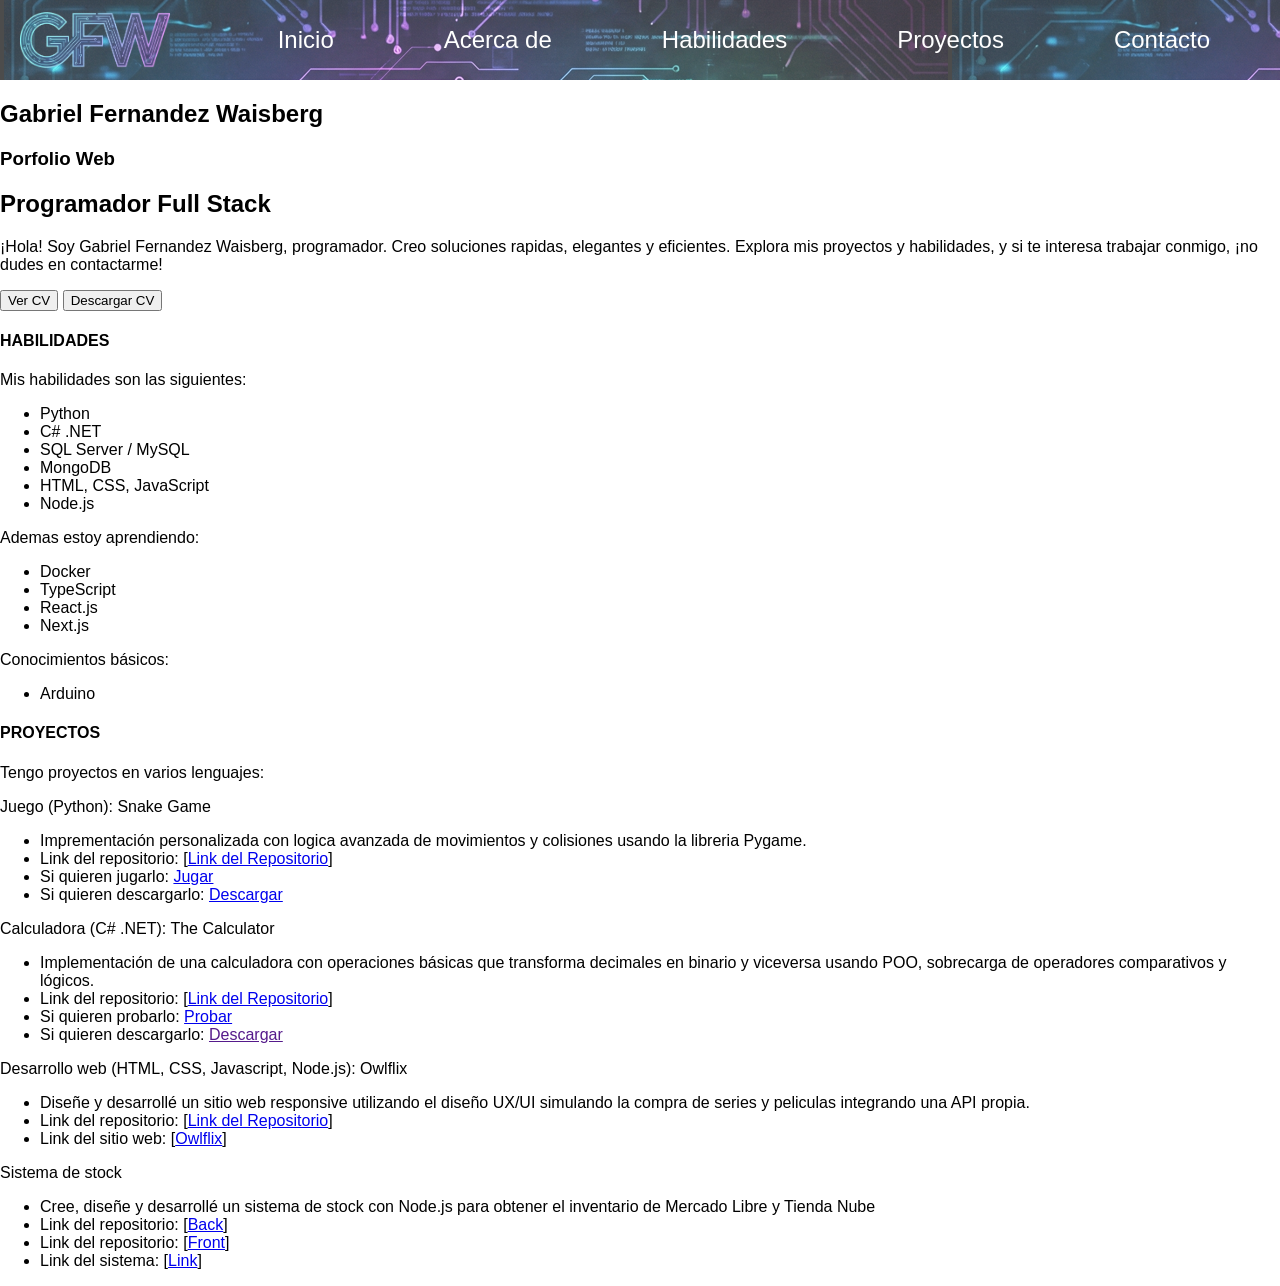
==== index.html @ d2974bb2 "Primer Commit" ====
<!DOCTYPE html>
<html lang="en">

<head>
    <meta charset="UTF-8">
    <meta name="viewport" content="width=device-width, initial-scale=1.0">

    <link rel="stylesheet" href="./assets/css/style.css">
    <link rel="shortcut icon" href="./assets/img/icono.ico" type="image/x-icon">

    <title>Porfolio</title>
</head>

<body>
    <header>
        <nav>
            <div id="img-logo">
                <img src="./assets/img/logo.webp" alt="Logo">
            </div>
            <div id="redirects">
                <a href="#inicio">Inicio</a>
                <a href="#sobreMi">Acerca de</a>
                <a href="#habilidades">Habilidades</a>
                <a href="#proyectos">Proyectos</a>
                <a href="#contacto">Contacto</a>
            </div>
        </nav>
    </header>
    <main>
        <section id="inicio">
            <h1>Gabriel Fernandez Waisberg</h1>
            <h3>Porfolio Web</h3>
            <h2> Programador Full Stack</h2>
            <p>¡Hola! Soy Gabriel Fernandez Waisberg, programador. Creo soluciones rapidas, elegantes y eficientes. Explora mis proyectos y habilidades, y si te interesa trabajar conmigo, ¡no dudes en contactarme!</p>
            <div>
                <button id="btn-ver">Ver CV</button>
                <button id="btn-descargar"><a href="./assets/docs/CVGabrielFernandezWaisberg.pdf"
                        download="CV Gabriel Fernandez Waisberg.pdf">Descargar CV</a></button>
            </div>
            <!-- <p>Lorem ipsum dolor sit amet consectetur adipisicing elit. Expedita sequi possimus facilis. Sint mollitia assumenda modi ratione, incidunt porro, vel impedit est quo alias dolor, voluptatem ipsa delectus fugiat laboriosam?
            Recusandae perspiciatis consequatur ipsum, sunt laboriosam sed officiis voluptate, natus quam earum corrupti, incidunt voluptas tenetur harum ad labore. Ipsum totam nobis recusandae tenetur rem, accusamus vero modi iste cumque!
            Suscipit aperiam voluptas voluptate inventore? Numquam, minus aspernatur. Error deserunt recusandae, fugiat tempore cum dolor sint molestiae voluptatum natus neque autem nemo perferendis facere enim iure magnam, veritatis sed quam.
            Ipsam voluptas cupiditate corporis et inventore nobis id, deserunt cumque adipisci modi aspernatur enim esse temporibus iure nisi vero pariatur sunt ut optio. Recusandae eum labore aspernatur provident doloremque natus?
            Esse aspernatur ducimus, eum asperiores facere omnis aut officia doloribus? Facilis voluptatem cupiditate possimus quos quaerat ducimus distinctio doloremque, fugit voluptate non dignissimos quam ab ratione soluta recusandae. Amet, iste?
            Quia aspernatur voluptatem pariatur in reiciendis eius minima vero eveniet ipsa repellat quaerat fugit iusto error iste labore, animi eligendi commodi ut explicabo temporibus tempore alias expedita deleniti cumque? Debitis!
            Fugiat minima perferendis porro voluptate tenetur consequatur veritatis laudantium dolor distinctio doloribus repellendus quaerat rem blanditiis hic facere aut laborum, non harum qui ipsum ratione inventore labore. Debitis, ipsa nobis.
            Possimus quaerat odit illum fuga nisi rem voluptatum, dicta minus quos alias necessitatibus consequatur eaque nemo pariatur non tempora magnam illo voluptatibus. Quis impedit asperiores ipsum, reiciendis optio maiores reprehenderit?
            Ea dicta animi, earum quam vero, eum laborum sapiente similique assumenda placeat, inventore vitae? Culpa, veritatis dolorum repellat sed pariatur eaque impedit eum libero voluptas qui beatae veniam laboriosam earum.
            Maxime minima voluptate accusantium distinctio dignissimos dicta repudiandae illum recusandae numquam explicabo iure porro, ab at consequatur dolorem! Qui, voluptates soluta. Quam dolores quasi libero blanditiis nobis animi aliquid sed.
            Culpa sunt, vero perferendis deserunt excepturi facilis aut, repellat eum soluta quod sit explicabo amet quasi sapiente atque iste magni natus dignissimos vitae sequi placeat iusto! Labore sit dolores incidunt.
            Fugiat rerum doloribus, quaerat magni temporibus tempore neque deserunt quas beatae esse exercitationem itaque, debitis blanditiis possimus adipisci. A perferendis quibusdam voluptatem praesentium odit deserunt culpa doloribus reprehenderit magnam nesciunt!
            Laudantium aperiam rem autem amet consequatur qui nesciunt quod est quis, expedita sed, maxime adipisci, reiciendis facilis eaque? Expedita, tenetur quibusdam? Nam natus consequatur eligendi cupiditate eius assumenda repellendus optio?
            Sapiente architecto magnam cum corrupti iure eum a aut excepturi ipsa nihil corporis non soluta, veniam fugiat molestias cumque sit neque quae ipsam tenetur inventore? Provident sit tempora aspernatur maiores?
            Nostrum, magnam quos, tenetur praesentium molestiae ea deserunt fuga id ducimus ipsum velit voluptatem? Dolores quo quos impedit beatae quasi explicabo nesciunt, vitae expedita odio iste praesentium labore doloremque cupiditate!
            Nostrum obcaecati quod voluptatibus consectetur non laudantium ex amet dolorum corporis quasi distinctio iusto, sit nemo quia laboriosam aut ut in! Provident beatae et ipsam eius, ab asperiores obcaecati possimus.
            Pariatur dicta provident similique est quidem enim tempore perspiciatis fuga sequi iusto cupiditate quo quibusdam obcaecati mollitia sed magnam voluptatem aspernatur, unde, molestias excepturi animi quaerat! Labore expedita alias commodi.
            Ducimus nostrum ipsum, magni quod blanditiis reiciendis obcaecati, aliquid quam aut officiis eveniet. Nihil asperiores illum fugit quos veritatis laborum deserunt, qui dolores sequi, dolore incidunt quam adipisci maiores delectus.
            Nobis minima obcaecati quam incidunt harum voluptate quaerat animi suscipit asperiores commodi, dolorem non voluptatum omnis! Dolorem magni unde ea molestias, ducimus, aspernatur, culpa assumenda voluptatem aliquid nisi illum quibusdam.
            Assumenda expedita cupiditate eaque animi numquam et libero odit, quasi magnam totam doloremque sit facere quidem odio saepe sapiente vel corrupti! Suscipit perferendis, aliquam consequatur voluptatum modi possimus quibusdam similique?</p> -->
        </section>

        <section id="sobreMi">
            <!-- <p>Soy un programador con conocimientos en varios lenguajes de programacion, me gusta seguir aprendiendo nuevos lenguajes y nuevas herramientas para trabajar</p> -->

        </section>

        <section id="habilidades">
            <h4>HABILIDADES</h4>
            
            <p>Mis habilidades son las siguientes:</p>
            <ul>
                <li>Python</li>
                <li>C# .NET</li>
                <li>SQL Server / MySQL</li>
                <li>MongoDB</li>
                <li>HTML, CSS, JavaScript</li>
                <li>Node.js</li>
            </ul>
            <p>Ademas estoy aprendiendo:</p>
            <ul>
                <li>Docker</li>
                <li>TypeScript</li>
                <li>React.js</li>
                <li>Next.js</li>
            </ul>
            <p>Conocimientos básicos:</p>
            <ul>
                <li>Arduino</li>
            </ul>
        </section>

        <section id="proyectos">
            <h4>PROYECTOS</h4>

            <p>Tengo proyectos en varios lenguajes:</p>
            <p>Juego (Python): Snake Game</p>
            <ul id="juego">
                <li>Imprementación personalizada con logica avanzada de movimientos y colisiones usando la libreria Pygame.</li>
                <li>Link del repositorio: [<a href="https://github.com/GaboFW/Snake_game.git" target="_blank">Link del Repositorio</a>]</li>
                <li>Si quieren jugarlo: <a href="./proyectos/game/index.html" target="_blank">Jugar</a></li>
                <li>Si quieren descargarlo: <a href="./proyectos/game/Snake Game.zip" download="Snake Game.zip">Descargar</a></li>
            </ul>

            <p>Calculadora (C# .NET): The Calculator</p>
            <ul id="calculadora">
                <li>Implementación de una calculadora con operaciones básicas que transforma decimales en binario y viceversa usando POO, sobrecarga de operadores comparativos y lógicos.</li>
                <li>Link del repositorio: [<a href="https://github.com/GaboFW/The-Calculator.git" target="_blank">Link del Repositorio</a>]</li>
                <li>Si quieren probarlo: <a href="./proyectos/calculadora/index.html" target="_blank">Probar</a></li>
                <li>Si quieren descargarlo: <a href="">Descargar</a></li>
            </ul>

            <p>Desarrollo web (HTML, CSS, Javascript, Node.js): Owlflix</p>
            <ul id="owlflix">
                <li>Diseñe y desarrollé un sitio web responsive utilizando el diseño UX/UI simulando la compra de series y peliculas integrando una API propia.</li>
                <li>Link del repositorio: [<a href="https://github.com/GaboFW/owlflix.git" target="_blank">Link del Repositorio</a>]</li>
                <li>Link del sitio web: [<a href="https://owlflix.vercel.app/" target="_blank">Owlflix</a>]</li>
            </ul>

            <p>Sistema de stock</p>
            <ul>
                <li>Cree, diseñe y desarrollé un sistema de stock con Node.js para obtener el inventario de Mercado Libre y Tienda Nube</li>
                <li>Link del repositorio: [<a href="https://github.com/GaboFW/Sistema_TodoPizarras/tree/main/Back">Back</a>]</li>
                <li>Link del repositorio: [<a href="https://github.com/GaboFW/Sistema_TodoPizarras/tree/main/Front">Front</a>]</li>
                <li>Link del sistema: [<a href="https://sist-todopizarras.vercel.app/">Link</a>]</li>
            </ul>
        </section>

        <section id="contacto">
        </section>


    </main>
    <footer>

    </footer>

    <script src="./assets/js/main.js"></script>
</body>

</html>
---- assets/css/style.css ----
/* html {
    scroll-behavior: smooth;
} */

body {
    margin: 0;
    font-family: 'Roboto', sans-serif;
}

nav {
    background-image: url("../img/navbar.png");
    opacity: 0.8;
    width: 100%;
    height: 80px;
    display: flex;
    flex-direction: row;
}

#img-logo {
    display: flex;
    justify-content: center;
    align-items: center;
    margin-left: 20px;
}

#img-logo img {
    width: 150px;
    height: auto;
}

#redirects {
    display: flex;
    justify-content: center;
    align-items: center;
    gap: 10px;
    margin-left: auto;
    margin-right: 20px;
}

nav a {
    text-decoration: none;
    color: white;
    padding: 50px;
    border-radius: 5px;
    font-size: x-large;
}

#btn-descargar a {
    text-decoration: none;
    color: black;
}
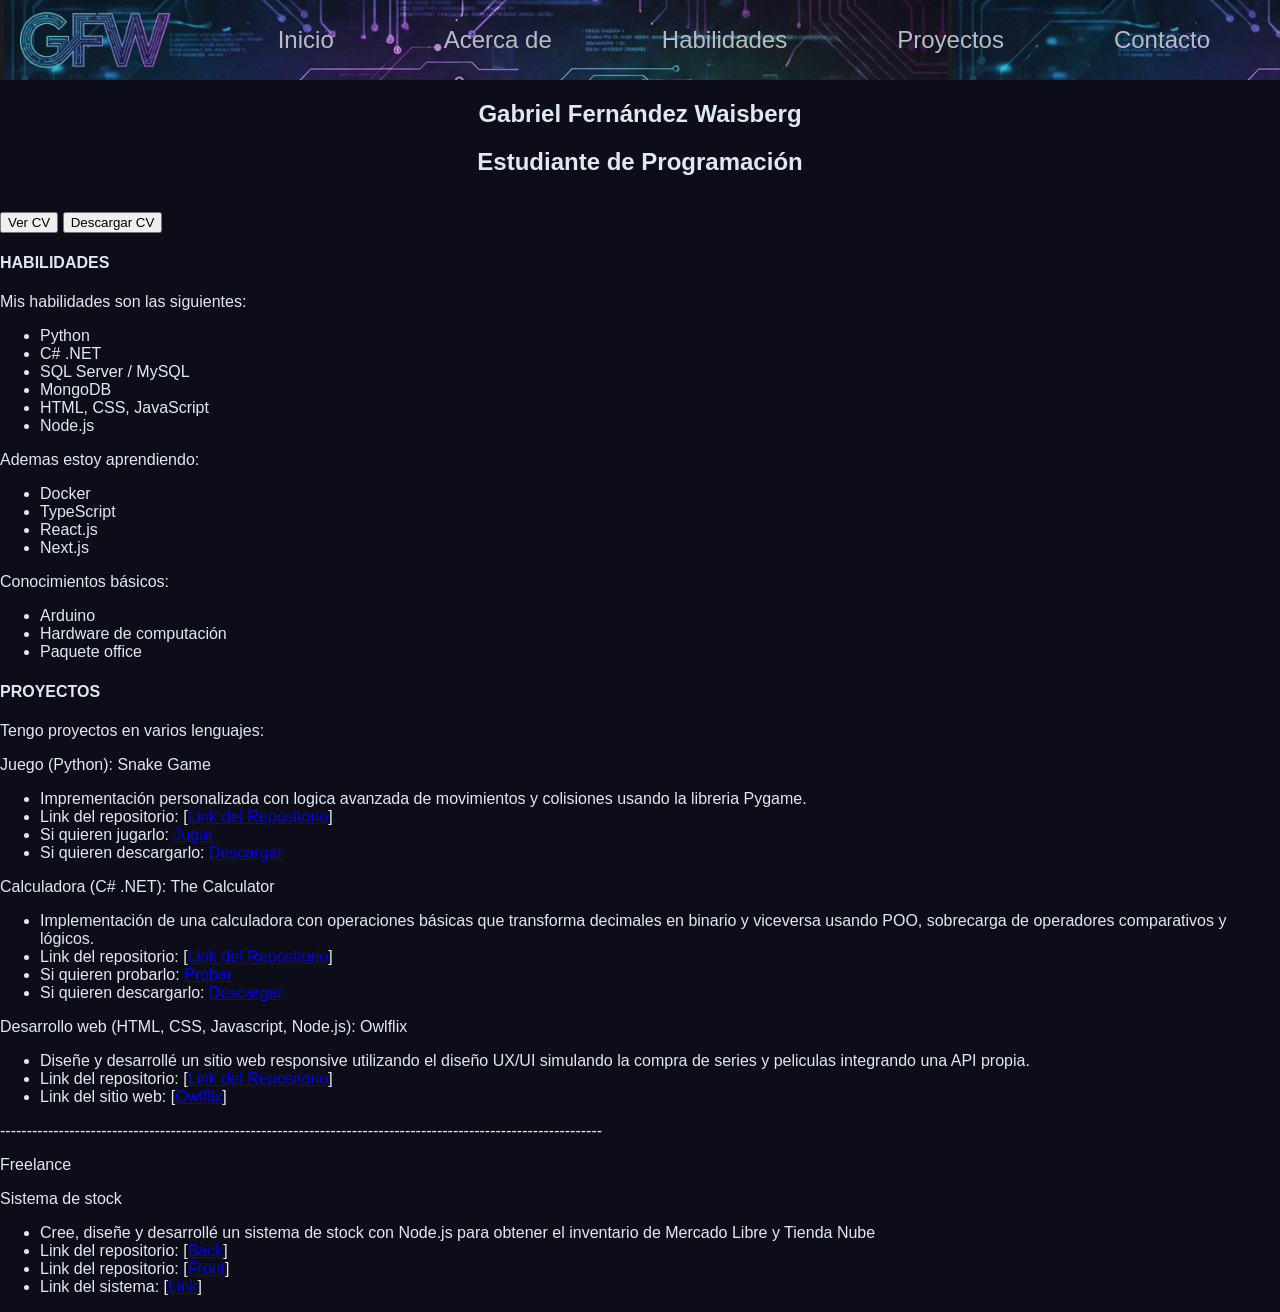
==== commit 4723abdc: "mas datos" ====
--- a/index.html
+++ b/index.html
@@ -28,35 +28,19 @@
     </header>
     <main>
         <section id="inicio">
-            <h1>Gabriel Fernandez Waisberg</h1>
-            <h3>Porfolio Web</h3>
-            <h2> Programador Full Stack</h2>
-            <p>¡Hola! Soy Gabriel Fernandez Waisberg, programador. Creo soluciones rapidas, elegantes y eficientes. Explora mis proyectos y habilidades, y si te interesa trabajar conmigo, ¡no dudes en contactarme!</p>
+            <div id="nombre-titulo">
+                <h1>Gabriel Fernández Waisberg</h1>
+                <h2>Estudiante de Programación</h2>
+            </div>
+            <!-- <h3>Porfolio Web</h3> -->
+            <!-- <p>¡Hola! Soy Gabriel Fernandez Waisberg, programador. Creo soluciones rapidas, elegantes y eficientes.
+                Explora mis proyectos y habilidades, y si te interesa trabajar conmigo, ¡no dudes en contactarme!</p> -->
+            <p></p>
             <div>
                 <button id="btn-ver">Ver CV</button>
                 <button id="btn-descargar"><a href="./assets/docs/CVGabrielFernandezWaisberg.pdf"
                         download="CV Gabriel Fernandez Waisberg.pdf">Descargar CV</a></button>
             </div>
-            <!-- <p>Lorem ipsum dolor sit amet consectetur adipisicing elit. Expedita sequi possimus facilis. Sint mollitia assumenda modi ratione, incidunt porro, vel impedit est quo alias dolor, voluptatem ipsa delectus fugiat laboriosam?
-            Recusandae perspiciatis consequatur ipsum, sunt laboriosam sed officiis voluptate, natus quam earum corrupti, incidunt voluptas tenetur harum ad labore. Ipsum totam nobis recusandae tenetur rem, accusamus vero modi iste cumque!
-            Suscipit aperiam voluptas voluptate inventore? Numquam, minus aspernatur. Error deserunt recusandae, fugiat tempore cum dolor sint molestiae voluptatum natus neque autem nemo perferendis facere enim iure magnam, veritatis sed quam.
-            Ipsam voluptas cupiditate corporis et inventore nobis id, deserunt cumque adipisci modi aspernatur enim esse temporibus iure nisi vero pariatur sunt ut optio. Recusandae eum labore aspernatur provident doloremque natus?
-            Esse aspernatur ducimus, eum asperiores facere omnis aut officia doloribus? Facilis voluptatem cupiditate possimus quos quaerat ducimus distinctio doloremque, fugit voluptate non dignissimos quam ab ratione soluta recusandae. Amet, iste?
-            Quia aspernatur voluptatem pariatur in reiciendis eius minima vero eveniet ipsa repellat quaerat fugit iusto error iste labore, animi eligendi commodi ut explicabo temporibus tempore alias expedita deleniti cumque? Debitis!
-            Fugiat minima perferendis porro voluptate tenetur consequatur veritatis laudantium dolor distinctio doloribus repellendus quaerat rem blanditiis hic facere aut laborum, non harum qui ipsum ratione inventore labore. Debitis, ipsa nobis.
-            Possimus quaerat odit illum fuga nisi rem voluptatum, dicta minus quos alias necessitatibus consequatur eaque nemo pariatur non tempora magnam illo voluptatibus. Quis impedit asperiores ipsum, reiciendis optio maiores reprehenderit?
-            Ea dicta animi, earum quam vero, eum laborum sapiente similique assumenda placeat, inventore vitae? Culpa, veritatis dolorum repellat sed pariatur eaque impedit eum libero voluptas qui beatae veniam laboriosam earum.
-            Maxime minima voluptate accusantium distinctio dignissimos dicta repudiandae illum recusandae numquam explicabo iure porro, ab at consequatur dolorem! Qui, voluptates soluta. Quam dolores quasi libero blanditiis nobis animi aliquid sed.
-            Culpa sunt, vero perferendis deserunt excepturi facilis aut, repellat eum soluta quod sit explicabo amet quasi sapiente atque iste magni natus dignissimos vitae sequi placeat iusto! Labore sit dolores incidunt.
-            Fugiat rerum doloribus, quaerat magni temporibus tempore neque deserunt quas beatae esse exercitationem itaque, debitis blanditiis possimus adipisci. A perferendis quibusdam voluptatem praesentium odit deserunt culpa doloribus reprehenderit magnam nesciunt!
-            Laudantium aperiam rem autem amet consequatur qui nesciunt quod est quis, expedita sed, maxime adipisci, reiciendis facilis eaque? Expedita, tenetur quibusdam? Nam natus consequatur eligendi cupiditate eius assumenda repellendus optio?
-            Sapiente architecto magnam cum corrupti iure eum a aut excepturi ipsa nihil corporis non soluta, veniam fugiat molestias cumque sit neque quae ipsam tenetur inventore? Provident sit tempora aspernatur maiores?
-            Nostrum, magnam quos, tenetur praesentium molestiae ea deserunt fuga id ducimus ipsum velit voluptatem? Dolores quo quos impedit beatae quasi explicabo nesciunt, vitae expedita odio iste praesentium labore doloremque cupiditate!
-            Nostrum obcaecati quod voluptatibus consectetur non laudantium ex amet dolorum corporis quasi distinctio iusto, sit nemo quia laboriosam aut ut in! Provident beatae et ipsam eius, ab asperiores obcaecati possimus.
-            Pariatur dicta provident similique est quidem enim tempore perspiciatis fuga sequi iusto cupiditate quo quibusdam obcaecati mollitia sed magnam voluptatem aspernatur, unde, molestias excepturi animi quaerat! Labore expedita alias commodi.
-            Ducimus nostrum ipsum, magni quod blanditiis reiciendis obcaecati, aliquid quam aut officiis eveniet. Nihil asperiores illum fugit quos veritatis laborum deserunt, qui dolores sequi, dolore incidunt quam adipisci maiores delectus.
-            Nobis minima obcaecati quam incidunt harum voluptate quaerat animi suscipit asperiores commodi, dolorem non voluptatum omnis! Dolorem magni unde ea molestias, ducimus, aspernatur, culpa assumenda voluptatem aliquid nisi illum quibusdam.
-            Assumenda expedita cupiditate eaque animi numquam et libero odit, quasi magnam totam doloremque sit facere quidem odio saepe sapiente vel corrupti! Suscipit perferendis, aliquam consequatur voluptatum modi possimus quibusdam similique?</p> -->
         </section>
 
         <section id="sobreMi">
@@ -66,7 +50,7 @@
 
         <section id="habilidades">
             <h4>HABILIDADES</h4>
-            
+
             <p>Mis habilidades son las siguientes:</p>
             <ul>
                 <li>Python</li>
@@ -86,6 +70,8 @@
             <p>Conocimientos básicos:</p>
             <ul>
                 <li>Arduino</li>
+                <li>Hardware de computación</li>
+                <li>Paquete office</li>
             </ul>
         </section>
 
@@ -95,32 +81,45 @@
             <p>Tengo proyectos en varios lenguajes:</p>
             <p>Juego (Python): Snake Game</p>
             <ul id="juego">
-                <li>Imprementación personalizada con logica avanzada de movimientos y colisiones usando la libreria Pygame.</li>
-                <li>Link del repositorio: [<a href="https://github.com/GaboFW/Snake_game.git" target="_blank">Link del Repositorio</a>]</li>
+                <li>Imprementación personalizada con logica avanzada de movimientos y colisiones usando la libreria
+                    Pygame.</li>
+                <li>Link del repositorio: [<a href="https://github.com/GaboFW/Snake_game.git" target="_blank">Link del
+                        Repositorio</a>]</li>
                 <li>Si quieren jugarlo: <a href="./proyectos/game/index.html" target="_blank">Jugar</a></li>
-                <li>Si quieren descargarlo: <a href="./proyectos/game/Snake Game.zip" download="Snake Game.zip">Descargar</a></li>
+                <li>Si quieren descargarlo: <a href="./proyectos/game/Snake Game.zip"
+                        download="Snake Game.zip">Descargar</a></li>
             </ul>
 
             <p>Calculadora (C# .NET): The Calculator</p>
             <ul id="calculadora">
-                <li>Implementación de una calculadora con operaciones básicas que transforma decimales en binario y viceversa usando POO, sobrecarga de operadores comparativos y lógicos.</li>
-                <li>Link del repositorio: [<a href="https://github.com/GaboFW/The-Calculator.git" target="_blank">Link del Repositorio</a>]</li>
+                <li>Implementación de una calculadora con operaciones básicas que transforma decimales en binario y
+                    viceversa usando POO, sobrecarga de operadores comparativos y lógicos.</li>
+                <li>Link del repositorio: [<a href="https://github.com/GaboFW/The-Calculator.git" target="_blank">Link
+                        del Repositorio</a>]</li>
                 <li>Si quieren probarlo: <a href="./proyectos/calculadora/index.html" target="_blank">Probar</a></li>
-                <li>Si quieren descargarlo: <a href="">Descargar</a></li>
+                <li>Si quieren descargarlo: <a href="./proyectos/calculadora/The Calculator.zip" download="The Calculator.zip">Descargar</a></li>
             </ul>
 
             <p>Desarrollo web (HTML, CSS, Javascript, Node.js): Owlflix</p>
             <ul id="owlflix">
-                <li>Diseñe y desarrollé un sitio web responsive utilizando el diseño UX/UI simulando la compra de series y peliculas integrando una API propia.</li>
-                <li>Link del repositorio: [<a href="https://github.com/GaboFW/owlflix.git" target="_blank">Link del Repositorio</a>]</li>
+                <li>Diseñe y desarrollé un sitio web responsive utilizando el diseño UX/UI simulando la compra de series
+                    y peliculas integrando una API propia.</li>
+                <li>Link del repositorio: [<a href="https://github.com/GaboFW/owlflix.git" target="_blank">Link del
+                        Repositorio</a>]</li>
                 <li>Link del sitio web: [<a href="https://owlflix.vercel.app/" target="_blank">Owlflix</a>]</li>
             </ul>
 
+            <span>-----------------------------------------------------------------------------------------------------------------</span>
+            
+            <p>Freelance</p>
             <p>Sistema de stock</p>
             <ul>
-                <li>Cree, diseñe y desarrollé un sistema de stock con Node.js para obtener el inventario de Mercado Libre y Tienda Nube</li>
-                <li>Link del repositorio: [<a href="https://github.com/GaboFW/Sistema_TodoPizarras/tree/main/Back">Back</a>]</li>
-                <li>Link del repositorio: [<a href="https://github.com/GaboFW/Sistema_TodoPizarras/tree/main/Front">Front</a>]</li>
+                <li>Cree, diseñe y desarrollé un sistema de stock con Node.js para obtener el inventario de Mercado
+                    Libre y Tienda Nube</li>
+                <li>Link del repositorio: [<a
+                        href="https://github.com/GaboFW/Sistema_TodoPizarras/tree/main/Back">Back</a>]</li>
+                <li>Link del repositorio: [<a
+                        href="https://github.com/GaboFW/Sistema_TodoPizarras/tree/main/Front">Front</a>]</li>
                 <li>Link del sistema: [<a href="https://sist-todopizarras.vercel.app/">Link</a>]</li>
             </ul>
         </section>
--- a/assets/css/style.css
+++ b/assets/css/style.css
@@ -2,9 +2,21 @@
     scroll-behavior: smooth;
 } */
 
+:root {
+    --bg-color: #0d0d1a;
+    --section-bg: #1a1a2e;
+    --primary-accent: #00f2ff;
+    --secondary-accent: #b026ff;
+    --highlight: #00ff9f;
+    --texto-color: #e2e8f0;
+    --text-dim: #94a3b8;
+}
+
 body {
     margin: 0;
-    font-family: 'Roboto', sans-serif;
+    background-color: var(--bg-color);
+    color: var(--texto-color);
+    font-family: 'Inter', sans-serif;
 }
 
 nav {
@@ -14,6 +26,18 @@
     height: 80px;
     display: flex;
     flex-direction: row;
+}
+
+#nombre-titulo {
+    display: flex;
+    flex-direction: column;
+    justify-content: center;
+    align-items: center;
+}
+
+#nombre-titulo h1 {
+    margin-top: 20px;
+    margin-bottom: 0;
 }
 
 #img-logo {
@@ -39,7 +63,7 @@
 
 nav a {
     text-decoration: none;
-    color: white;
+    color: var(--texto-color);
     padding: 50px;
     border-radius: 5px;
     font-size: x-large;
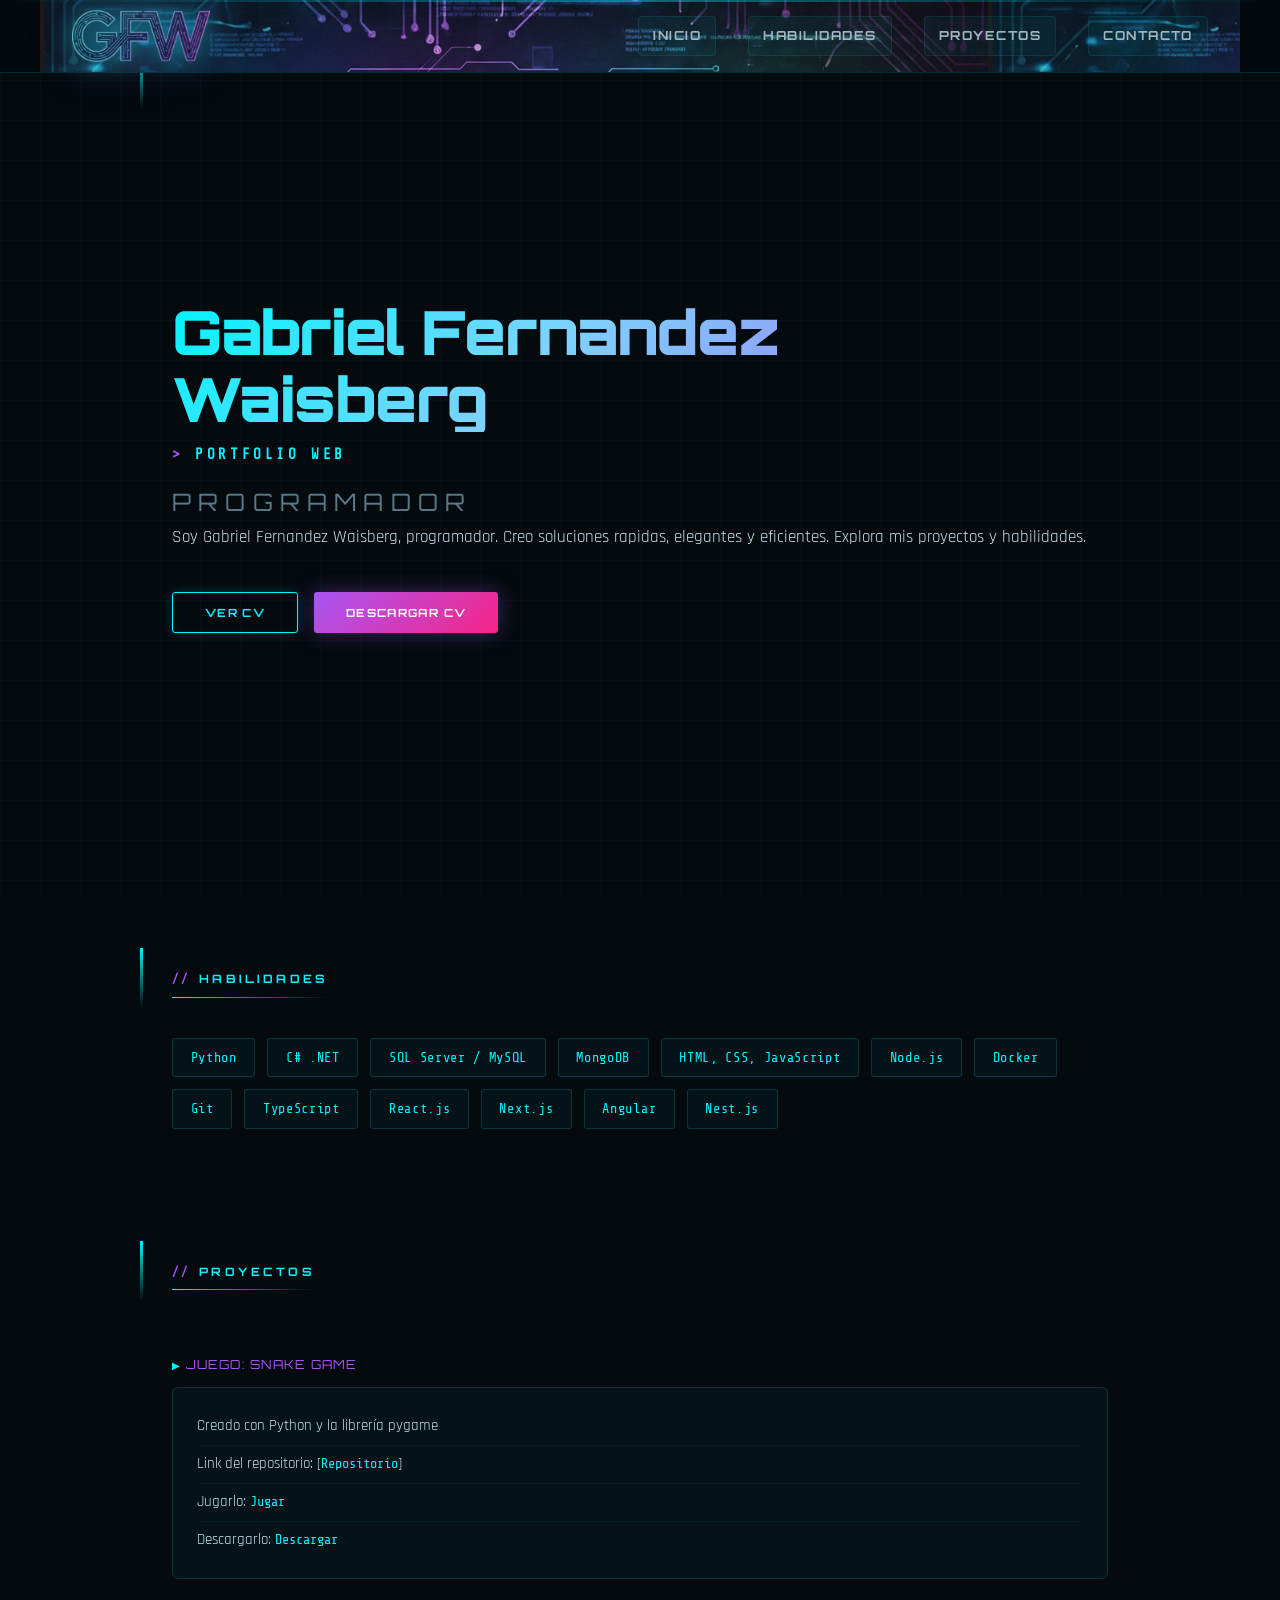
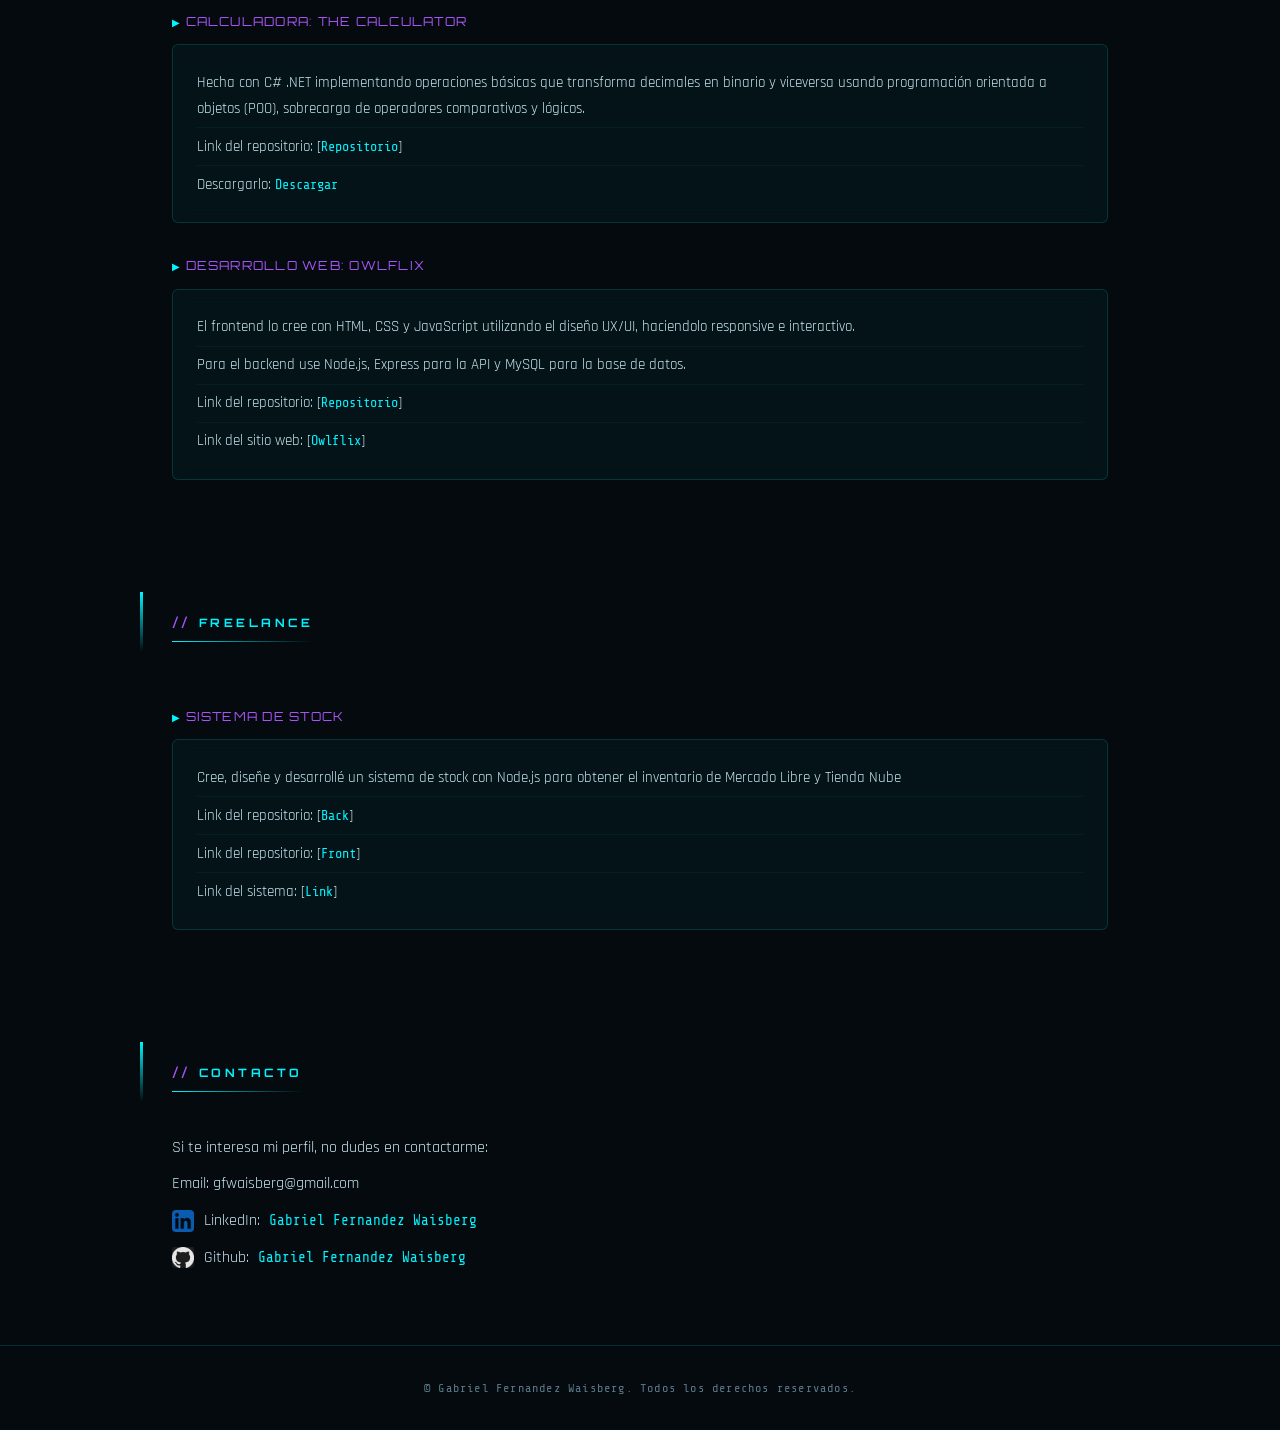
==== commit 55e56feb: "styles" ====
--- a/index.html
+++ b/index.html
@@ -19,7 +19,7 @@
             </div>
             <div id="redirects">
                 <a href="#inicio">Inicio</a>
-                <a href="#sobreMi">Acerca de</a>
+                <!-- <a href="#sobreMi">Acerca de</a> -->
                 <a href="#habilidades">Habilidades</a>
                 <a href="#proyectos">Proyectos</a>
                 <a href="#contacto">Contacto</a>
@@ -28,14 +28,10 @@
     </header>
     <main>
         <section id="inicio">
-            <div id="nombre-titulo">
-                <h1>Gabriel Fernández Waisberg</h1>
-                <h2>Estudiante de Programación</h2>
-            </div>
-            <!-- <h3>Porfolio Web</h3> -->
-            <!-- <p>¡Hola! Soy Gabriel Fernandez Waisberg, programador. Creo soluciones rapidas, elegantes y eficientes.
-                Explora mis proyectos y habilidades, y si te interesa trabajar conmigo, ¡no dudes en contactarme!</p> -->
-            <p></p>
+            <h1>Gabriel Fernandez Waisberg</h1>
+            <h3>Portfolio Web</h3>
+            <h2>Programador</h2>
+            <p>Soy Gabriel Fernandez Waisberg, programador. Creo soluciones rapidas, elegantes y eficientes. Explora mis proyectos y habilidades.</p>
             <div>
                 <button id="btn-ver">Ver CV</button>
                 <button id="btn-descargar"><a href="./assets/docs/CVGabrielFernandezWaisberg.pdf"
@@ -43,15 +39,9 @@
             </div>
         </section>
 
-        <section id="sobreMi">
-            <!-- <p>Soy un programador con conocimientos en varios lenguajes de programacion, me gusta seguir aprendiendo nuevos lenguajes y nuevas herramientas para trabajar</p> -->
-
-        </section>
-
         <section id="habilidades">
             <h4>HABILIDADES</h4>
 
-            <p>Mis habilidades son las siguientes:</p>
             <ul>
                 <li>Python</li>
                 <li>C# .NET</li>
@@ -59,65 +49,56 @@
                 <li>MongoDB</li>
                 <li>HTML, CSS, JavaScript</li>
                 <li>Node.js</li>
-            </ul>
-            <p>Ademas estoy aprendiendo:</p>
-            <ul>
                 <li>Docker</li>
+                <li>Git</li>
                 <li>TypeScript</li>
                 <li>React.js</li>
                 <li>Next.js</li>
-            </ul>
-            <p>Conocimientos básicos:</p>
-            <ul>
-                <li>Arduino</li>
-                <li>Hardware de computación</li>
-                <li>Paquete office</li>
+                <li>Angular</li>
+                <li>Nest.js</li>
             </ul>
         </section>
 
         <section id="proyectos">
             <h4>PROYECTOS</h4>
-
-            <p>Tengo proyectos en varios lenguajes:</p>
-            <p>Juego (Python): Snake Game</p>
+            <p>Juego: Snake Game</p>
             <ul id="juego">
-                <li>Imprementación personalizada con logica avanzada de movimientos y colisiones usando la libreria
-                    Pygame.</li>
-                <li>Link del repositorio: [<a href="https://github.com/GaboFW/Snake_game.git" target="_blank">Link del
-                        Repositorio</a>]</li>
-                <li>Si quieren jugarlo: <a href="./proyectos/game/index.html" target="_blank">Jugar</a></li>
-                <li>Si quieren descargarlo: <a href="./proyectos/game/Snake Game.zip"
-                        download="Snake Game.zip">Descargar</a></li>
+                <li>Creado con Python y la librería pygame</li>
+                <li>Link del repositorio: [<a href="https://github.com/GaboFW/Snake_game.git"
+                        target="_blank">Repositorio</a>]</li>
+                <li>Jugarlo: <a href="./proyectos/game/index.html" target="_blank">Jugar</a></li>
+                <li>Descargarlo: <a href="./proyectos/game/Snake Game.zip" download="Snake Game.zip">Descargar</a></li>
             </ul>
 
-            <p>Calculadora (C# .NET): The Calculator</p>
+            <p>Calculadora: The Calculator</p>
             <ul id="calculadora">
-                <li>Implementación de una calculadora con operaciones básicas que transforma decimales en binario y
-                    viceversa usando POO, sobrecarga de operadores comparativos y lógicos.</li>
-                <li>Link del repositorio: [<a href="https://github.com/GaboFW/The-Calculator.git" target="_blank">Link
-                        del Repositorio</a>]</li>
-                <li>Si quieren probarlo: <a href="./proyectos/calculadora/index.html" target="_blank">Probar</a></li>
-                <li>Si quieren descargarlo: <a href="./proyectos/calculadora/The Calculator.zip" download="The Calculator.zip">Descargar</a></li>
+                <li>Hecha con C# .NET implementando operaciones básicas que transforma decimales en binario y viceversa
+                    usando programación orientada a objetos (POO), sobrecarga de operadores comparativos y lógicos.</li>
+                <li>Link del repositorio: [<a href="https://github.com/GaboFW/The-Calculator.git"
+                        target="_blank">Repositorio</a>]</li>
+                <li>Descargarlo: <a href="./proyectos/calculadora/The Calculator.zip"
+                        download="The Calculator.zip">Descargar</a></li>
             </ul>
 
-            <p>Desarrollo web (HTML, CSS, Javascript, Node.js): Owlflix</p>
+            <p>Desarrollo web: Owlflix</p>
             <ul id="owlflix">
-                <li>Diseñe y desarrollé un sitio web responsive utilizando el diseño UX/UI simulando la compra de series
-                    y peliculas integrando una API propia.</li>
-                <li>Link del repositorio: [<a href="https://github.com/GaboFW/owlflix.git" target="_blank">Link del
-                        Repositorio</a>]</li>
+                <li>El frontend lo cree con HTML, CSS y JavaScript utilizando el diseño UX/UI, haciendolo responsive e interactivo.</li>
+                <li>Para el backend use Node.js, Express para la API y MySQL para la base de datos.</li>
+                <li>Link del repositorio: [<a href="https://github.com/GaboFW/owlflix.git"
+                        target="_blank">Repositorio</a>]</li>
                 <li>Link del sitio web: [<a href="https://owlflix.vercel.app/" target="_blank">Owlflix</a>]</li>
             </ul>
-
-            <span>-----------------------------------------------------------------------------------------------------------------</span>
-            
-            <p>Freelance</p>
+        </section>
+        
+        <section id="experiencia">
+            <h4>FREELANCE</h4>
             <p>Sistema de stock</p>
             <ul>
                 <li>Cree, diseñe y desarrollé un sistema de stock con Node.js para obtener el inventario de Mercado
                     Libre y Tienda Nube</li>
                 <li>Link del repositorio: [<a
-                        href="https://github.com/GaboFW/Sistema_TodoPizarras/tree/main/Back">Back</a>]</li>
+                        href="https://github.com/GaboFW/Sistema_TodoPizarras/tree/main/Back">Back</a>]
+                </li>
                 <li>Link del repositorio: [<a
                         href="https://github.com/GaboFW/Sistema_TodoPizarras/tree/main/Front">Front</a>]</li>
                 <li>Link del sistema: [<a href="https://sist-todopizarras.vercel.app/">Link</a>]</li>
@@ -125,12 +106,20 @@
         </section>
 
         <section id="contacto">
+            <h4>CONTACTO</h4>
+            <p>Si te interesa mi perfil, no dudes en contactarme:</p>
+            <p>Email: gfwaisberg@gmail.com</p>
+            <p><img src="./assets/img/logo_linkedin.png" alt="LinkedIn Logo" class="contact-icon"> LinkedIn: <a
+                    href="https://www.linkedin.com/in/gabriel-fernandez-waisberg/" target="_blank">Gabriel Fernandez
+                    Waisberg</a>
+            </p>
+            <p><img src="./assets/img/logo_github.png" alt="GitHub Logo" class="contact-icon"> Github: <a
+                    href="https://github.com/GaboFW" target="_blank">Gabriel Fernandez Waisberg</a></p>
         </section>
+    </main>
 
-
-    </main>
     <footer>
-
+        <p>&copy; Gabriel Fernandez Waisberg. Todos los derechos reservados.</p>
     </footer>
 
     <script src="./assets/js/main.js"></script>
--- a/assets/css/style.css
+++ b/assets/css/style.css
@@ -1,75 +1,588 @@
-/* html {
+@import url('https://fonts.googleapis.com/css2?family=Orbitron:wght@400;600;700;900&family=Rajdhani:wght@300;400;500;600&family=Share+Tech+Mono&display=swap');
+
+:root {
+    --cyan: #00f5ff;
+    --purple: #a855f7;
+    --pink: #f72585;
+    --dark: #050a0f;
+    --dark-mid: #0a1525;
+    --dark-card: #0d1f35;
+    --glass: rgba(0, 245, 255, 0.04);
+    --border: rgba(0, 245, 255, 0.15);
+    --text: #c8e6f0;
+    --muted: #5a7a8a;
+    --font-display: 'Orbitron', monospace;
+    --font-body: 'Rajdhani', sans-serif;
+    --font-mono: 'Share Tech Mono', monospace;
+}
+
+*,
+*::before,
+*::after {
+    box-sizing: border-box;
+    margin: 0;
+    padding: 0;
+}
+
+html {
     scroll-behavior: smooth;
-} */
-
-:root {
-    --bg-color: #0d0d1a;
-    --section-bg: #1a1a2e;
-    --primary-accent: #00f2ff;
-    --secondary-accent: #b026ff;
-    --highlight: #00ff9f;
-    --texto-color: #e2e8f0;
-    --text-dim: #94a3b8;
 }
 
 body {
-    margin: 0;
-    background-color: var(--bg-color);
-    color: var(--texto-color);
-    font-family: 'Inter', sans-serif;
+    background-color: var(--dark);
+    color: var(--text);
+    font-family: var(--font-body);
+    font-size: 1.05rem;
+    line-height: 1.7;
+    overflow-x: hidden;
+}
+
+::-webkit-scrollbar {
+    width: 6px;
+}
+
+::-webkit-scrollbar-track {
+    background: var(--dark);
+}
+
+::-webkit-scrollbar-thumb {
+    background: var(--cyan);
+    border-radius: 3px;
+}
+
+body::before {
+    content: '';
+    position: fixed;
+    inset: 0;
+    background-image:
+        linear-gradient(rgba(0, 245, 255, 0.03) 1px, transparent 1px),
+        linear-gradient(90deg, rgba(0, 245, 255, 0.03) 1px, transparent 1px);
+    background-size: 40px 40px;
+    pointer-events: none;
+    z-index: 0;
+}
+
+header {
+    position: fixed;
+    top: 0;
+    left: 0;
+    right: 0;
+    z-index: 100;
+    backdrop-filter: blur(16px);
+    background: rgba(5, 10, 15, 0.75);
+    border-bottom: 1px solid var(--border);
 }
 
 nav {
     background-image: url("../img/navbar.png");
     opacity: 0.8;
+    max-width: 1200px;
+    margin: 0 auto;
+    padding: 0 2rem;
+    height: 72px;
+    display: flex;
+    align-items: center;
+    justify-content: space-between;
+}
+
+#img-logo {
+    display: flex;
+    align-items: center;
+    position: relative;
+}
+
+#img-logo img {
+    height: 52px;
+    width: auto;
+    filter: drop-shadow(0 0 12px rgba(0, 245, 255, 0.6)) drop-shadow(0 0 24px rgba(168, 85, 247, 0.3));
+    transition: filter 0.3s ease, transform 0.3s ease;
+}
+
+#img-logo img:hover {
+    filter: drop-shadow(0 0 20px var(--cyan)) drop-shadow(0 0 40px var(--purple));
+    transform: scale(1.05);
+}
+
+#redirects {
+    display: flex;
+    gap: 2rem;
+    align-items: center;
+}
+
+#redirects a {
+    font-family: var(--font-display);
+    font-size: 0.78rem;
+    font-weight: 700;
+    letter-spacing: 0.12em;
+    text-transform: uppercase;
+    color: #c8e6f0;
+    text-decoration: none;
+    padding: 8px 14px;
+    border-radius: 4px;
+    background: rgba(0, 245, 255, 0.06);
+    border: 1px solid rgba(0, 245, 255, 0.12);
+    transition: all 0.2s;
+}
+
+#redirects a::after {
+    content: '';
+    position: absolute;
+    bottom: -4px;
+    left: 0;
+    width: 0;
+    height: 1px;
+    background: linear-gradient(90deg, var(--cyan), var(--purple));
+    transition: width 0.3s ease;
+}
+
+#redirects a:hover {
+    color: #00f5ff;
+    background: rgba(0, 245, 255, 0.14);
+    border-color: rgba(0, 245, 255, 0.45);
+    box-shadow: 0 0 16px rgba(0, 245, 255, 0.25);
+}
+
+#redirects a:hover::after {
     width: 100%;
-    height: 80px;
-    display: flex;
-    flex-direction: row;
-}
-
-#nombre-titulo {
+}
+
+section {
+    position: relative;
+    z-index: 1;
+    max-width: 1000px;
+    margin: 0 auto;
+    padding: 4rem 2rem;
+}
+
+#inicio {
+    min-height: 100vh;
     display: flex;
     flex-direction: column;
     justify-content: center;
+    padding-top: 96px;
+}
+
+#inicio h1 {
+    font-family: var(--font-display);
+    font-size: clamp(2rem, 5vw, 3.8rem);
+    font-weight: 900;
+    line-height: 1.1;
+    letter-spacing: -0.02em;
+    background: linear-gradient(135deg, var(--cyan) 0%, #7dd3fc 40%, var(--purple) 100%);
+    -webkit-background-clip: text;
+    -webkit-text-fill-color: transparent;
+    background-clip: text;
+    animation: heroFadeIn 1s ease forwards;
+}
+
+#inicio h3 {
+    font-family: var(--font-mono);
+    font-size: 0.9rem;
+    color: var(--cyan);
+    letter-spacing: 0.25em;
+    text-transform: uppercase;
+    margin: 0.6rem 0;
+    opacity: 0;
+    animation: heroFadeIn 1s ease 0.2s forwards;
+}
+
+#inicio h3::before {
+    content: '> ';
+    color: var(--purple);
+}
+
+#inicio h2 {
+    font-family: var(--font-display);
+    font-size: clamp(1rem, 2.5vw, 1.5rem);
+    font-weight: 400;
+    color: var(--muted);
+    margin-top: 0.4rem;
+    letter-spacing: 0.3em;
+    text-transform: uppercase;
+    opacity: 0;
+    animation: heroFadeIn 1s ease 0.4s forwards;
+}
+
+#inicio div {
+    display: flex;
+    gap: 1rem;
+    margin-top: 2.5rem;
+    flex-wrap: wrap;
+    opacity: 0;
+    animation: heroFadeIn 1s ease 0.6s forwards;
+}
+
+#btn-ver,
+#btn-descargar {
+    font-family: var(--font-display);
+    font-size: 0.7rem;
+    font-weight: 700;
+    letter-spacing: 0.12em;
+    text-transform: uppercase;
+    padding: 0.8rem 2rem;
+    border-radius: 3px;
+    cursor: pointer;
+    transition: all 0.25s ease;
+    position: relative;
+    overflow: hidden;
+}
+
+#btn-ver {
+    background: transparent;
+    color: var(--cyan);
+    border: 1px solid var(--cyan);
+    box-shadow: 0 0 12px rgba(0, 245, 255, 0.2), inset 0 0 12px rgba(0, 245, 255, 0.05);
+}
+
+#btn-ver::before {
+    content: '';
+    position: absolute;
+    inset: 0;
+    background: var(--cyan);
+    transform: translateX(-100%);
+    transition: transform 0.3s ease;
+    z-index: -1;
+}
+
+#btn-ver:hover {
+    color: var(--dark);
+    box-shadow: 0 0 24px var(--cyan);
+}
+
+#btn-ver:hover::before {
+    transform: translateX(0);
+}
+
+#btn-descargar {
+    background: linear-gradient(135deg, var(--purple), var(--pink));
+    color: #fff;
+    border: none;
+    box-shadow: 0 0 20px rgba(168, 85, 247, 0.35);
+}
+
+#btn-descargar:hover {
+    box-shadow: 0 0 35px rgba(168, 85, 247, 0.6);
+    transform: translateY(-2px);
+}
+
+#btn-descargar a {
+    color: inherit;
+    text-decoration: none;
+}
+
+h4 {
+    font-family: var(--font-display);
+    font-size: 0.72rem;
+    letter-spacing: 0.3em;
+    text-transform: uppercase;
+    color: var(--cyan);
+    margin-bottom: 2.5rem;
+    position: relative;
+    display: inline-block;
+}
+
+h4::before {
+    content: '//';
+    color: var(--purple);
+    margin-right: 0.5rem;
+    font-family: var(--font-mono);
+}
+
+h4::after {
+    content: '';
+    position: absolute;
+    bottom: -8px;
+    left: 0;
+    width: 100%;
+    height: 1px;
+    background: linear-gradient(90deg, var(--cyan), transparent);
+}
+
+/* #sobreMi {
+    min-height: 20vh;
+} */
+
+#habilidades ul {
+    list-style: none;
+    display: flex;
+    flex-wrap: wrap;
+    gap: 0.75rem;
+    margin-top: 0.5rem;
+}
+
+#habilidades li {
+    font-family: var(--font-mono);
+    font-size: 0.85rem;
+    padding: 0.45rem 1.1rem;
+    border: 1px solid var(--border);
+    border-radius: 3px;
+    background: var(--glass);
+    color: var(--cyan);
+    letter-spacing: 0.05em;
+    transition: all 0.2s ease;
+    position: relative;
+    overflow: hidden;
+}
+
+#habilidades li::before {
+    content: '';
+    position: absolute;
+    inset: 0;
+    background: linear-gradient(135deg, rgba(0, 245, 255, 0.08), rgba(168, 85, 247, 0.08));
+    opacity: 0;
+    transition: opacity 0.2s;
+}
+
+#habilidades li:hover {
+    border-color: var(--cyan);
+    box-shadow: 0 0 14px rgba(0, 245, 255, 0.2);
+    transform: translateY(-2px);
+}
+
+#habilidades li:hover::before {
+    opacity: 1;
+}
+
+#proyectos>p {
+    font-family: var(--font-display);
+    font-size: 0.78rem;
+    letter-spacing: 0.1em;
+    color: var(--purple);
+    margin-top: 2rem;
+    margin-bottom: 0.75rem;
+    text-transform: uppercase;
+}
+
+#proyectos>p::before {
+    content: '▶ ';
+    color: var(--cyan);
+    font-size: 0.6rem;
+}
+
+#proyectos ul {
+    list-style: none;
+    border: 1px solid var(--border);
+    border-radius: 6px;
+    background: var(--glass);
+    padding: 1.2rem 1.5rem;
+    backdrop-filter: blur(8px);
+    transition: border-color 0.25s, box-shadow 0.25s;
+}
+
+#proyectos ul:hover {
+    border-color: rgba(0, 245, 255, 0.3);
+    box-shadow: 0 4px 30px rgba(0, 245, 255, 0.07);
+}
+
+#proyectos li {
+    font-size: 0.95rem;
+    color: var(--text);
+    padding: 0.35rem 0;
+    border-bottom: 1px solid rgba(0, 245, 255, 0.05);
+}
+
+#proyectos li:last-child {
+    border-bottom: none;
+}
+
+#proyectos a {
+    color: var(--cyan);
+    text-decoration: none;
+    font-family: var(--font-mono);
+    font-size: 0.85rem;
+    transition: color 0.2s, text-shadow 0.2s;
+}
+
+#proyectos a:hover {
+    color: var(--purple);
+    text-shadow: 0 0 8px var(--purple);
+}
+
+#experiencia>p {
+    font-family: var(--font-display);
+    font-size: 0.78rem;
+    letter-spacing: 0.1em;
+    color: var(--purple);
+    margin-top: 2rem;
+    margin-bottom: 0.75rem;
+    text-transform: uppercase;
+}
+
+#experiencia>p::before {
+    content: '▶ ';
+    color: var(--cyan);
+    font-size: 0.6rem;
+}
+
+#experiencia ul {
+    list-style: none;
+    border: 1px solid var(--border);
+    border-radius: 6px;
+    background: var(--glass);
+    padding: 1.2rem 1.5rem;
+    backdrop-filter: blur(8px);
+    transition: border-color 0.25s, box-shadow 0.25s;
+}
+
+#experiencia ul:hover {
+    border-color: rgba(0, 245, 255, 0.3);
+    box-shadow: 0 4px 30px rgba(0, 245, 255, 0.07);
+}
+
+#experiencia li {
+    font-size: 0.95rem;
+    color: var(--text);
+    padding: 0.35rem 0;
+    border-bottom: 1px solid rgba(0, 245, 255, 0.05);
+}
+
+#experiencia li:last-child {
+    border-bottom: none;
+}
+
+#experiencia a {
+    color: var(--cyan);
+    text-decoration: none;
+    font-family: var(--font-mono);
+    font-size: 0.85rem;
+    transition: color 0.2s, text-shadow 0.2s;
+}
+
+#experiencia a:hover {
+    color: var(--purple);
+    text-shadow: 0 0 8px var(--purple);
+}
+
+#contacto p {
+    font-size: 1rem;
+    color: var(--text);
+    margin: 0.6rem 0;
+    display: flex;
     align-items: center;
-}
-
-#nombre-titulo h1 {
-    margin-top: 20px;
-    margin-bottom: 0;
-}
-
-#img-logo {
-    display: flex;
-    justify-content: center;
-    align-items: center;
-    margin-left: 20px;
-}
-
-#img-logo img {
-    width: 150px;
-    height: auto;
-}
-
-#redirects {
-    display: flex;
-    justify-content: center;
-    align-items: center;
-    gap: 10px;
-    margin-left: auto;
-    margin-right: 20px;
-}
-
-nav a {
+    gap: 0.6rem;
+}
+
+.contact-icon {
+    width: 22px;
+    height: 22px;
+    object-fit: contain;
+    border-radius: 4px;
+    filter: brightness(0.9);
+    transition: filter 0.2s, transform 0.2s;
+}
+
+.contact-icon:hover {
+    filter: brightness(1.3) drop-shadow(0 0 6px var(--cyan));
+    transform: scale(1.1);
+}
+
+#contacto a {
+    color: var(--cyan);
     text-decoration: none;
-    color: var(--texto-color);
-    padding: 50px;
-    border-radius: 5px;
-    font-size: x-large;
-}
-
-#btn-descargar a {
-    text-decoration: none;
-    color: black;
+    font-family: var(--font-mono);
+    font-size: 0.9rem;
+    transition: color 0.2s, text-shadow 0.2s;
+}
+
+#contacto a:hover {
+    color: var(--purple);
+    text-shadow: 0 0 10px var(--purple);
+}
+
+footer {
+    position: relative;
+    z-index: 1;
+    border-top: 1px solid var(--border);
+    padding: 2rem;
+    text-align: center;
+    font-family: var(--font-mono);
+    font-size: 0.75rem;
+    color: var(--muted);
+    letter-spacing: 0.1em;
+}
+
+body::after {
+    content: '';
+    position: fixed;
+    top: 0;
+    left: 0;
+    right: 0;
+    height: 2px;
+    background: linear-gradient(90deg, transparent, var(--cyan), transparent);
+    animation: scanline 6s linear infinite;
+    pointer-events: none;
+    z-index: 9999;
+    opacity: 0.4;
+}
+
+section::before {
+    content: '';
+    position: absolute;
+    top: 3rem;
+    left: 0;
+    width: 3px;
+    height: 60px;
+    background: linear-gradient(180deg, var(--cyan), transparent);
+}
+
+@keyframes heroFadeIn {
+    from {
+        opacity: 0;
+        transform: translateY(20px);
+    }
+
+    to {
+        opacity: 1;
+        transform: translateY(0);
+    }
+}
+
+@keyframes scanline {
+    0% {
+        top: 0;
+    }
+
+    100% {
+        top: 100vh;
+    }
+}
+
+@keyframes pulse-glow {
+
+    0%,
+    100% {
+        box-shadow: 0 0 12px rgba(0, 245, 255, 0.2);
+    }
+
+    50% {
+        box-shadow: 0 0 28px rgba(0, 245, 255, 0.5);
+    }
+}
+
+@media (max-width: 768px) {
+    #redirects {
+        gap: 1rem;
+    }
+
+    #redirects a {
+        font-size: 0.6rem;
+    }
+
+    #img-logo img {
+        height: 40px;
+    }
+
+    #inicio h1 {
+        font-size: 1.9rem;
+    }
+
+    section {
+        padding: 4rem 1.25rem;
+    }
+}
+
+@media (max-width: 500px) {
+    #redirects {
+        display: none;
+    }
 }
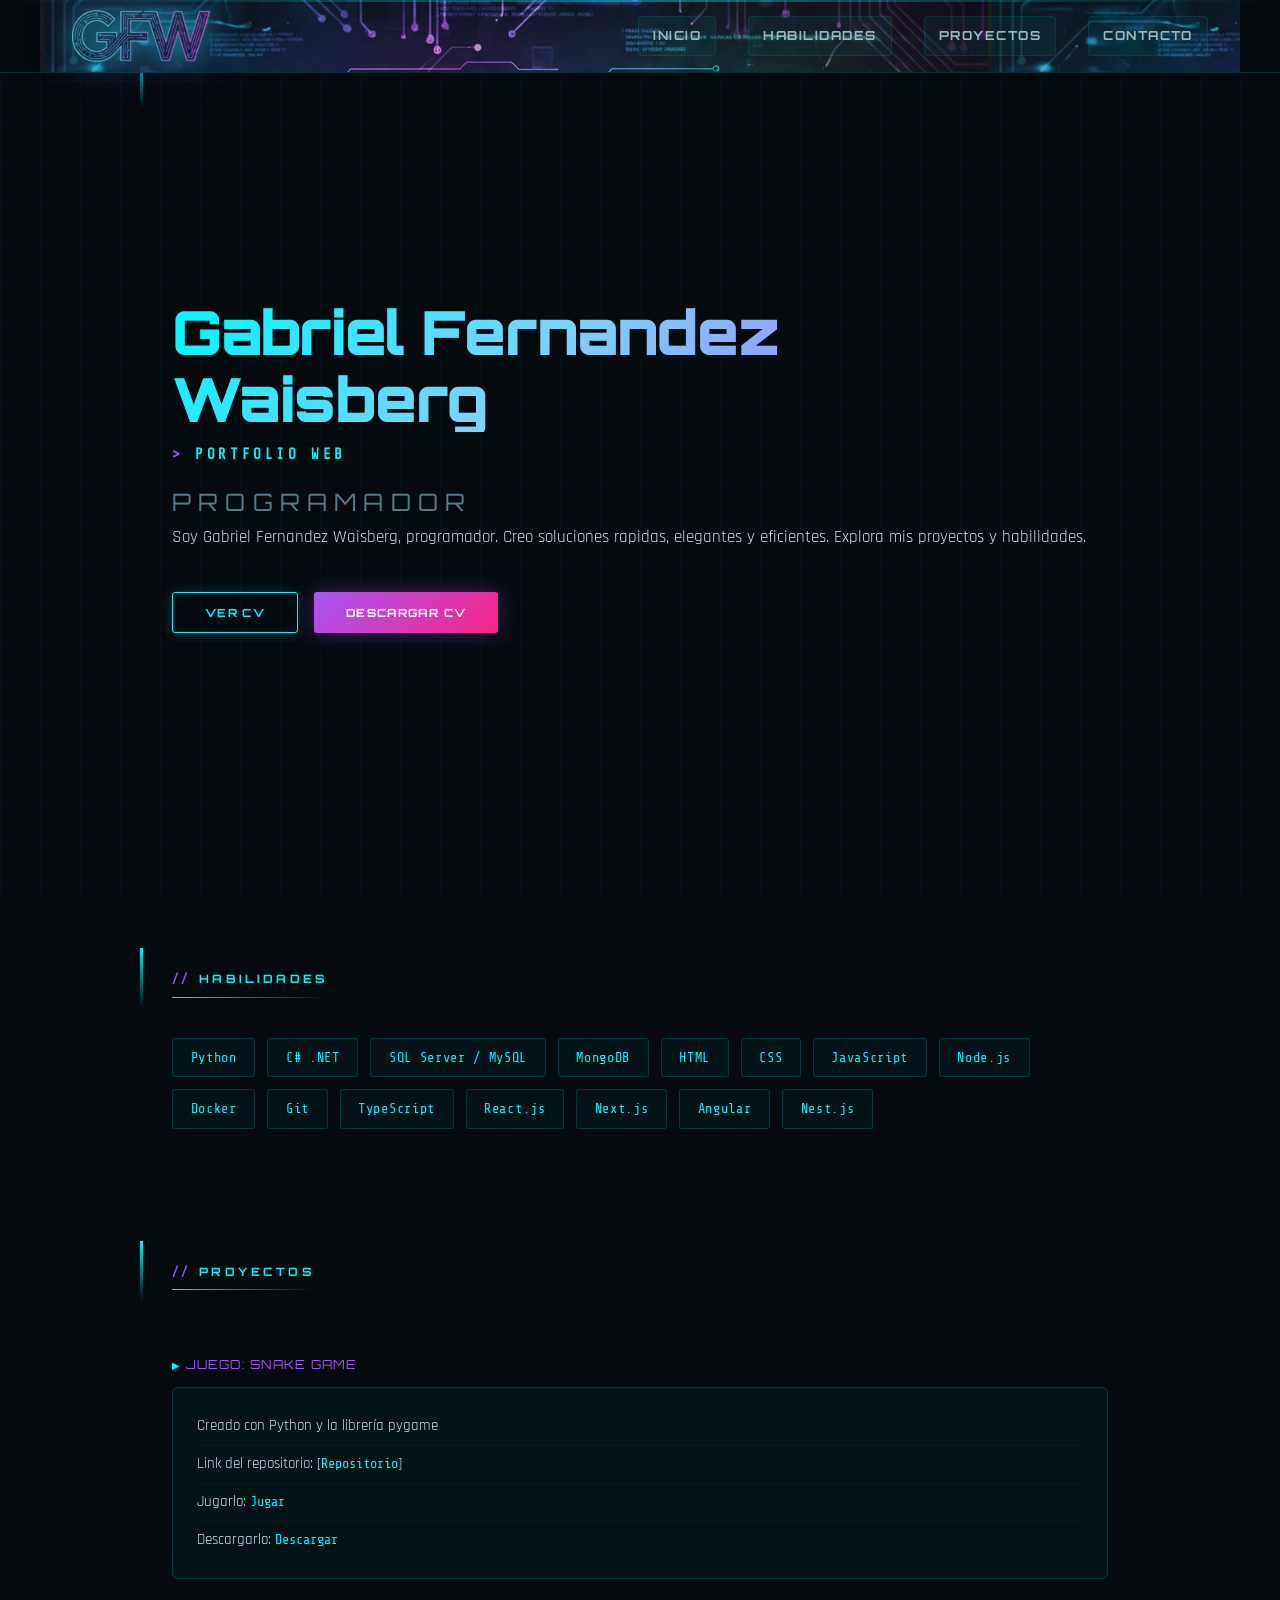
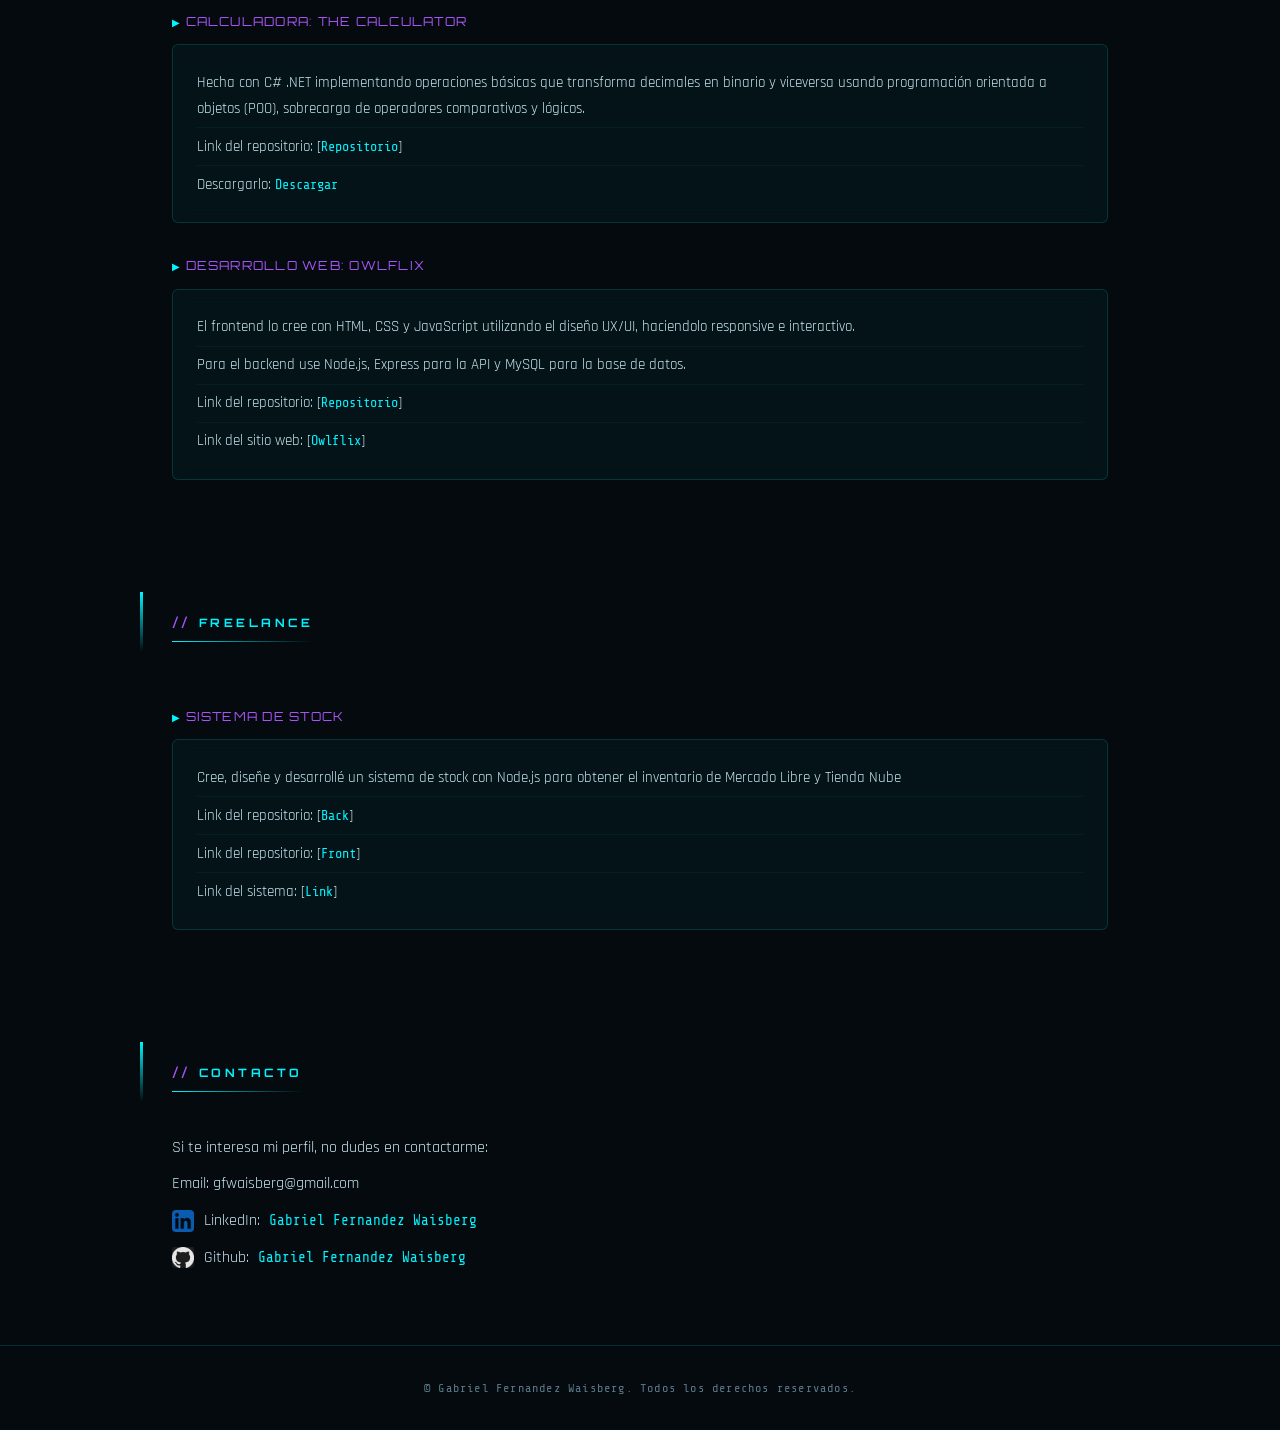
==== commit f3aae87f: "actualizacion:" ====
--- a/index.html
+++ b/index.html
@@ -47,7 +47,9 @@
                 <li>C# .NET</li>
                 <li>SQL Server / MySQL</li>
                 <li>MongoDB</li>
-                <li>HTML, CSS, JavaScript</li>
+                <li>HTML</li>
+                <li>CSS</li>
+                <li>JavaScript</li>
                 <li>Node.js</li>
                 <li>Docker</li>
                 <li>Git</li>
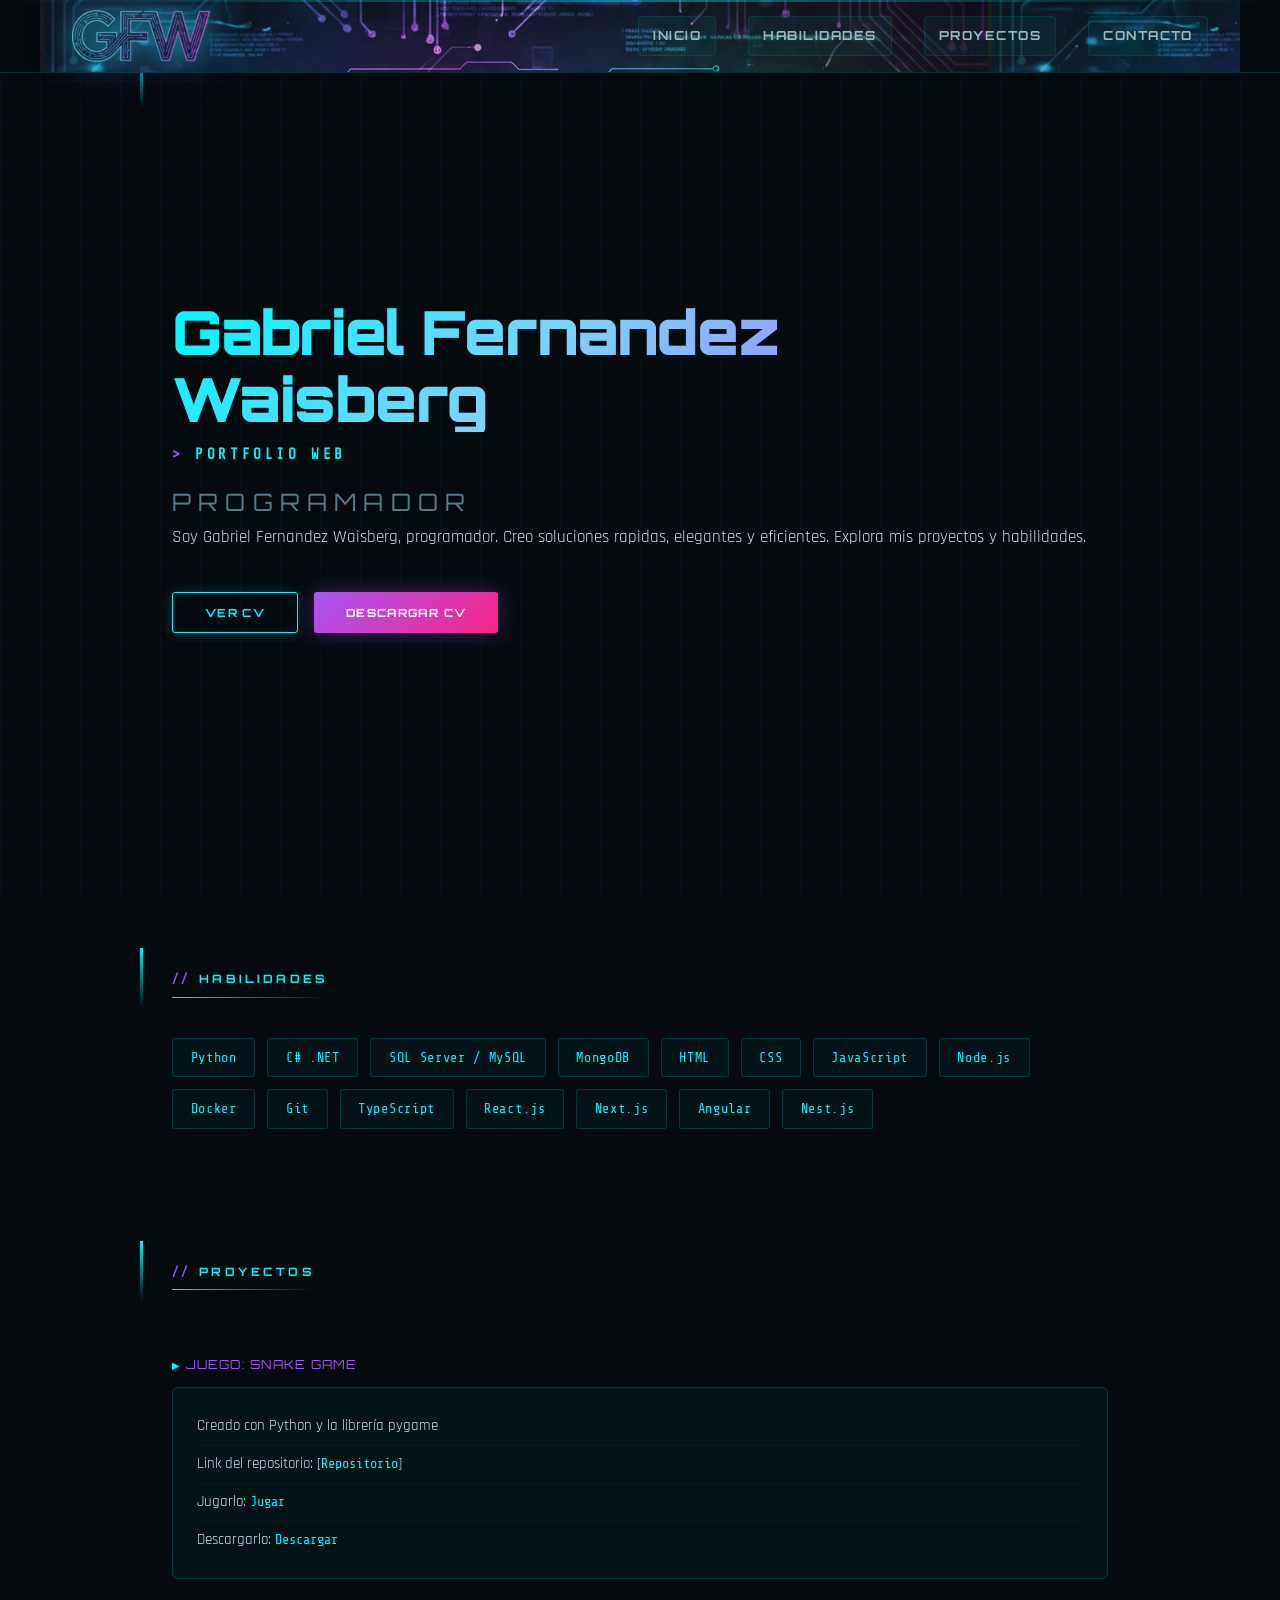
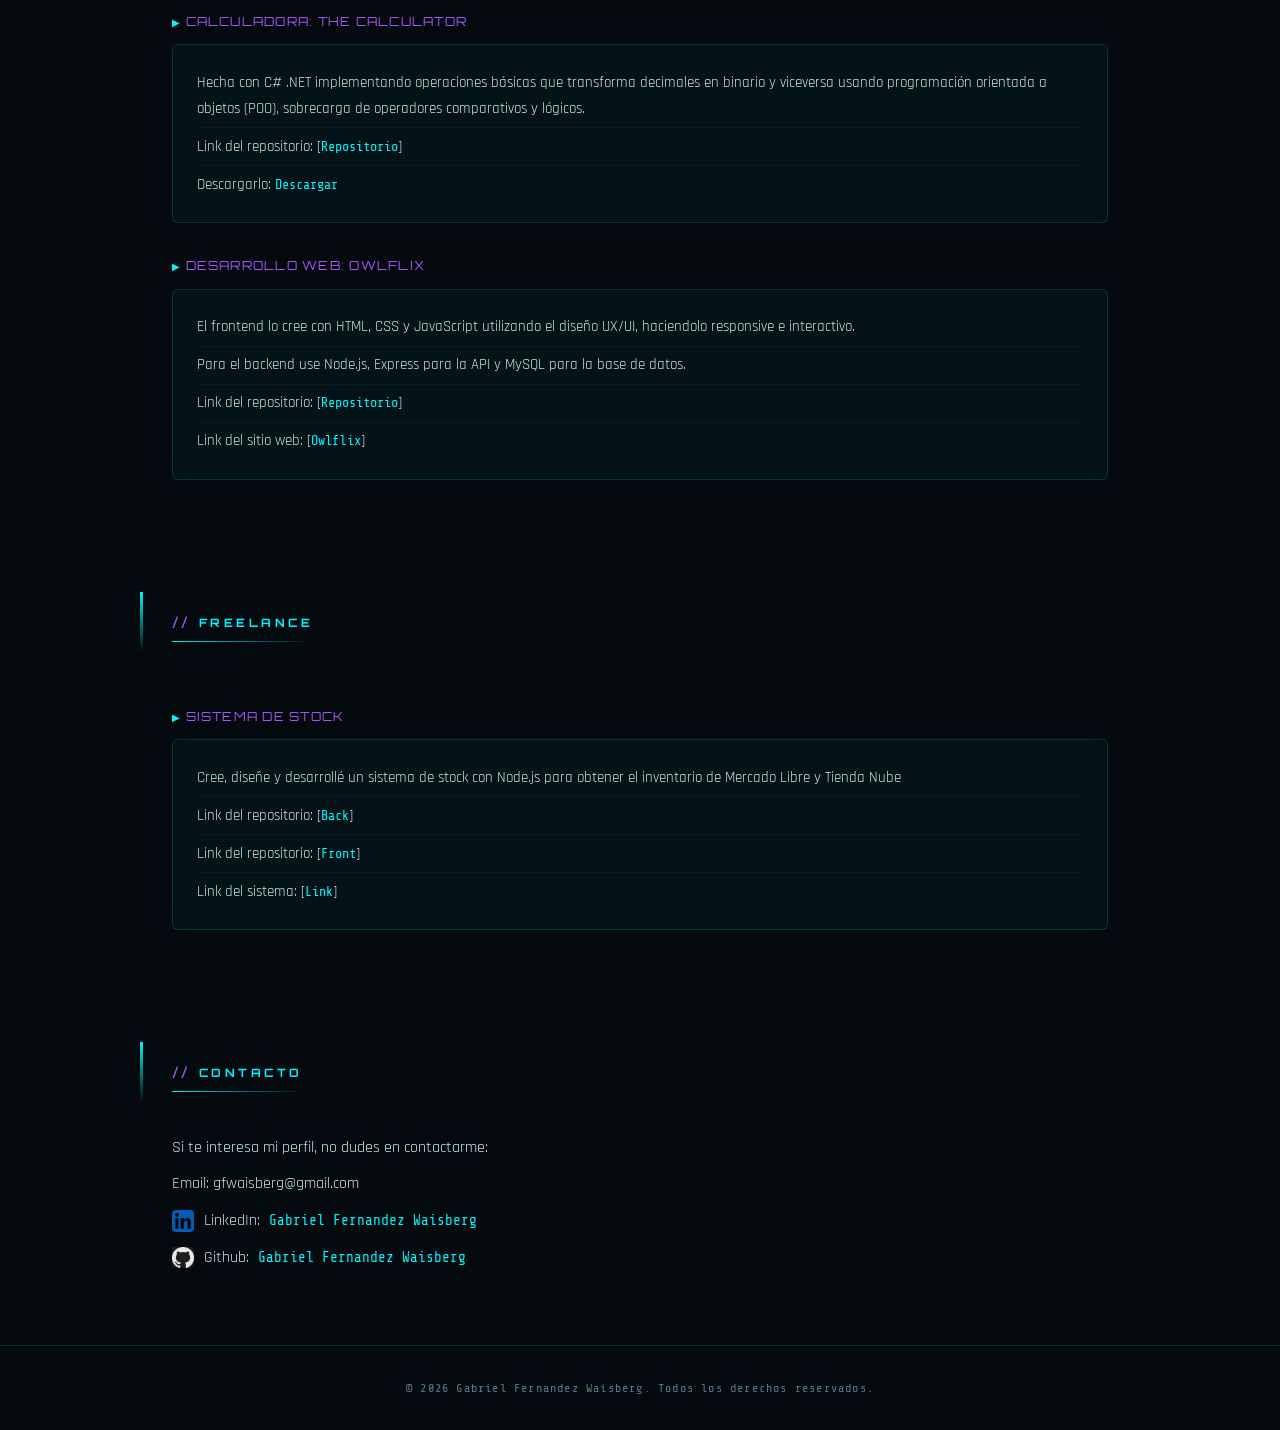
==== commit 41428724: "year" ====
--- a/index.html
+++ b/index.html
@@ -121,7 +121,7 @@
     </main>
 
     <footer>
-        <p>&copy; Gabriel Fernandez Waisberg. Todos los derechos reservados.</p>
+        <p>&copy; <span id="year"></span> Gabriel Fernandez Waisberg. Todos los derechos reservados.</p>
     </footer>
 
     <script src="./assets/js/main.js"></script>
